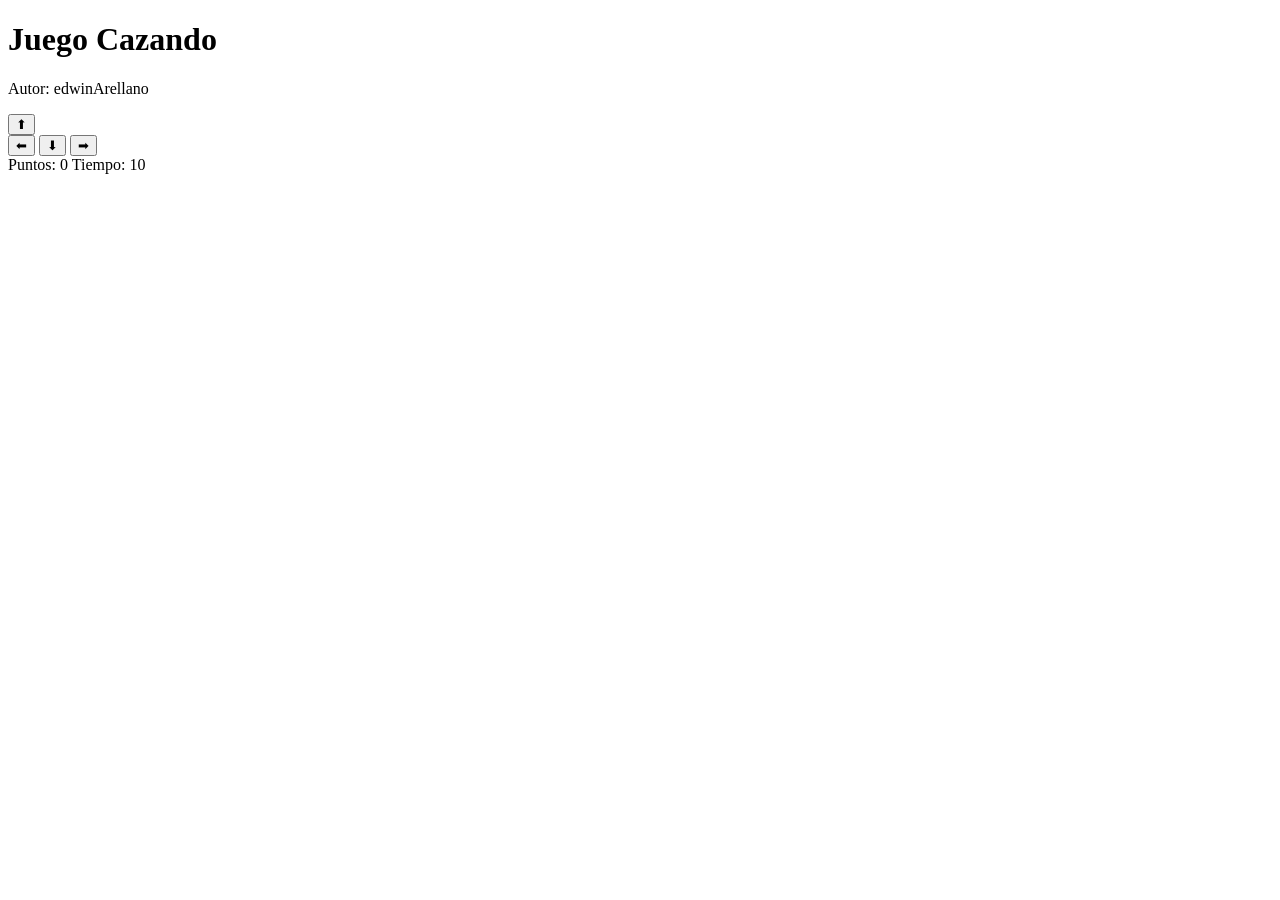
==== cazando.html @ c3a31db0 "Agrego archivos iniciales del juego cazando" ====
<!DOCTYPE html>
<html>
<head>
  <title>Juego Cazando</title>
  <link rel="stylesheet" href="cazando.css">
</head>
<body>

  <h1>Juego Cazando</h1>
  <p>Autor: edwinArellano</p>


  <div class="controles">
    <button>⬆</button>
    <br>
    <button>⬅</button>
    <button>⬇</button>
    <button>➡</button>
  </div>


  <div class="panel">
    <span>Puntos: <span id="puntos">0</span></span>
    <span>Tiempo: <span id="tiempo">10</span></span>
  </div>

  <p id="mensaje"></p>


</body>
</html>
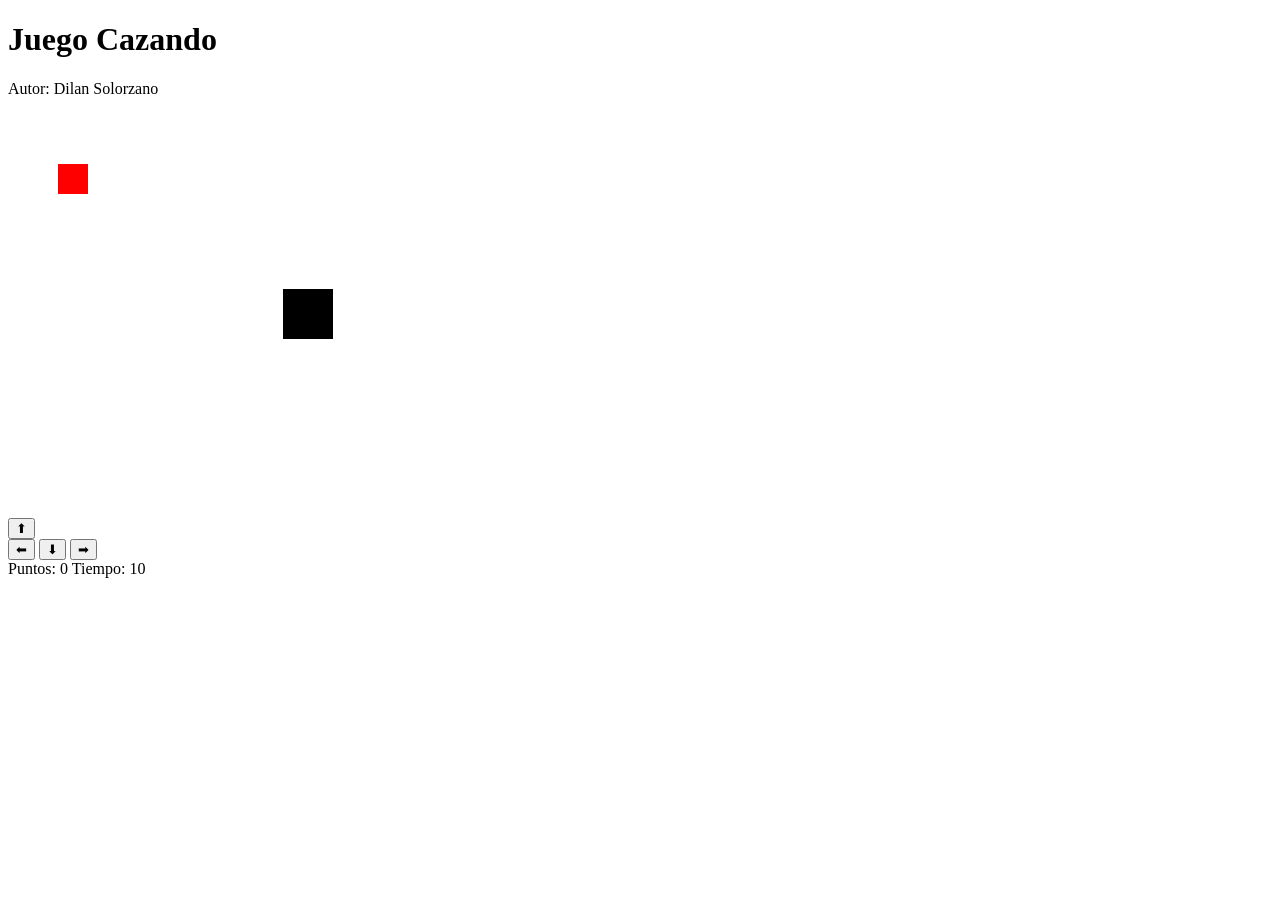
==== commit ff66258d: "Juego cazando V2" ====
--- a/cazando.html
+++ b/cazando.html
@@ -1,31 +1,33 @@
 <!DOCTYPE html>
 <html>
+ 
 <head>
   <title>Juego Cazando</title>
   <link rel="stylesheet" href="cazando.css">
 </head>
+ 
 <body>
-
+ 
   <h1>Juego Cazando</h1>
-  <p>Autor: edwinArellano</p>
-
-
+  <p>Autor: Dilan Solorzano</p>
+ 
+  <canvas id="juego" width="600" height="400"></canvas>
   <div class="controles">
-    <button>⬆</button>
+    <button id="btnArriba">⬆</button>
     <br>
-    <button>⬅</button>
-    <button>⬇</button>
-    <button>➡</button>
+    <button id="btnIzquierda">⬅</button>
+    <button id="btnAbajo">⬇</button>
+    <button id="btnDerecha">➡</button>
   </div>
-
-
+ 
+ 
   <div class="panel">
     <span>Puntos: <span id="puntos">0</span></span>
     <span>Tiempo: <span id="tiempo">10</span></span>
   </div>
-
+ 
   <p id="mensaje"></p>
-
-
+  <script src="cazando.js"></script>
 </body>
+ 
 </html>
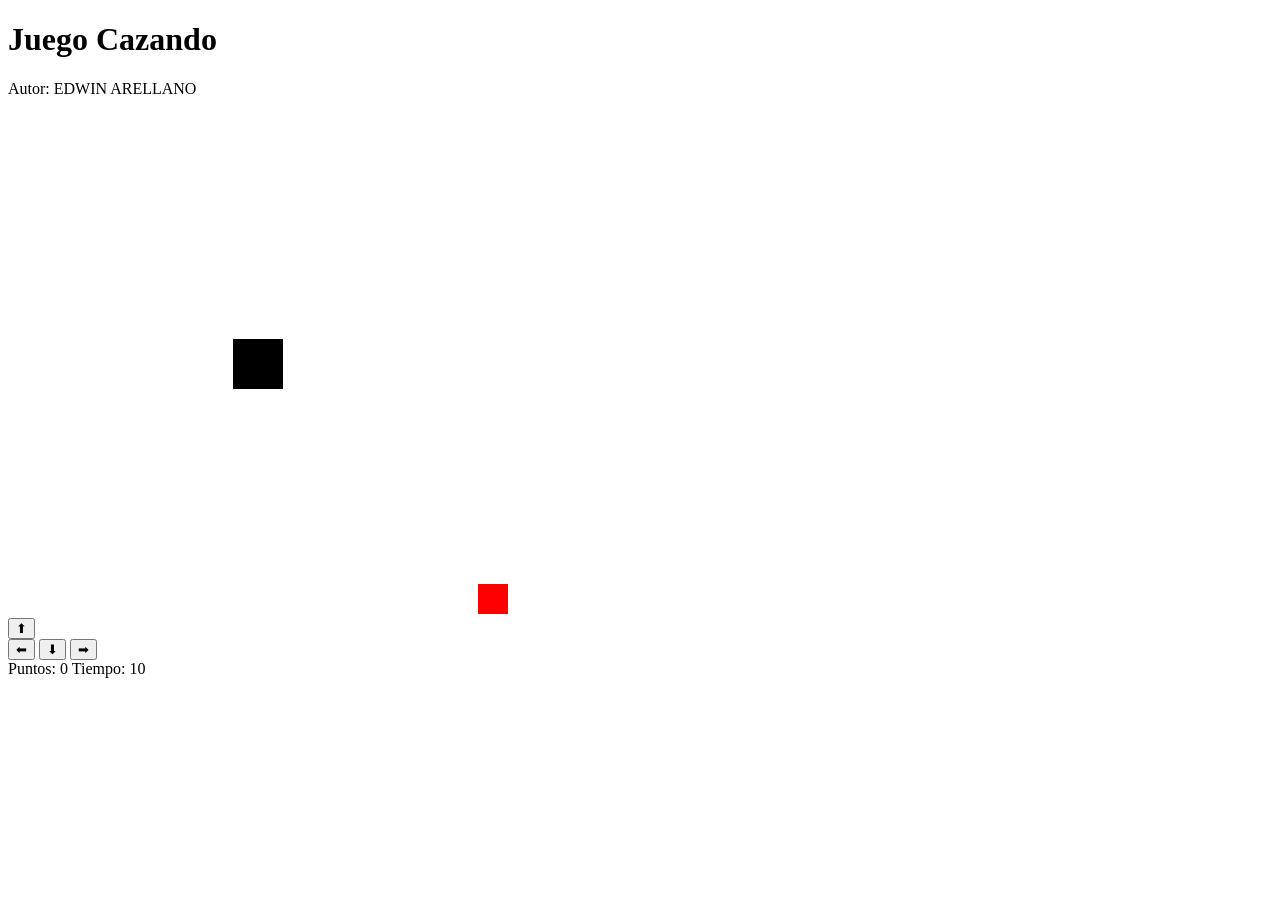
==== commit 10582bf2: "CORRECCION PARTE 1 FINAL" ====
--- a/cazando.html
+++ b/cazando.html
@@ -6,12 +6,12 @@
   <link rel="stylesheet" href="cazando.css">
 </head>
  
-<body>
+<body onload="iniciarJuego();">
  
   <h1>Juego Cazando</h1>
-  <p>Autor: Dilan Solorzano</p>
+  <p>Autor: EDWIN ARELLANO</p>
  
-  <canvas id="juego" width="600" height="400"></canvas>
+  <canvas id="areaJuego" width="500" height="500"></canvas>
   <div class="controles">
     <button id="btnArriba">⬆</button>
     <br>
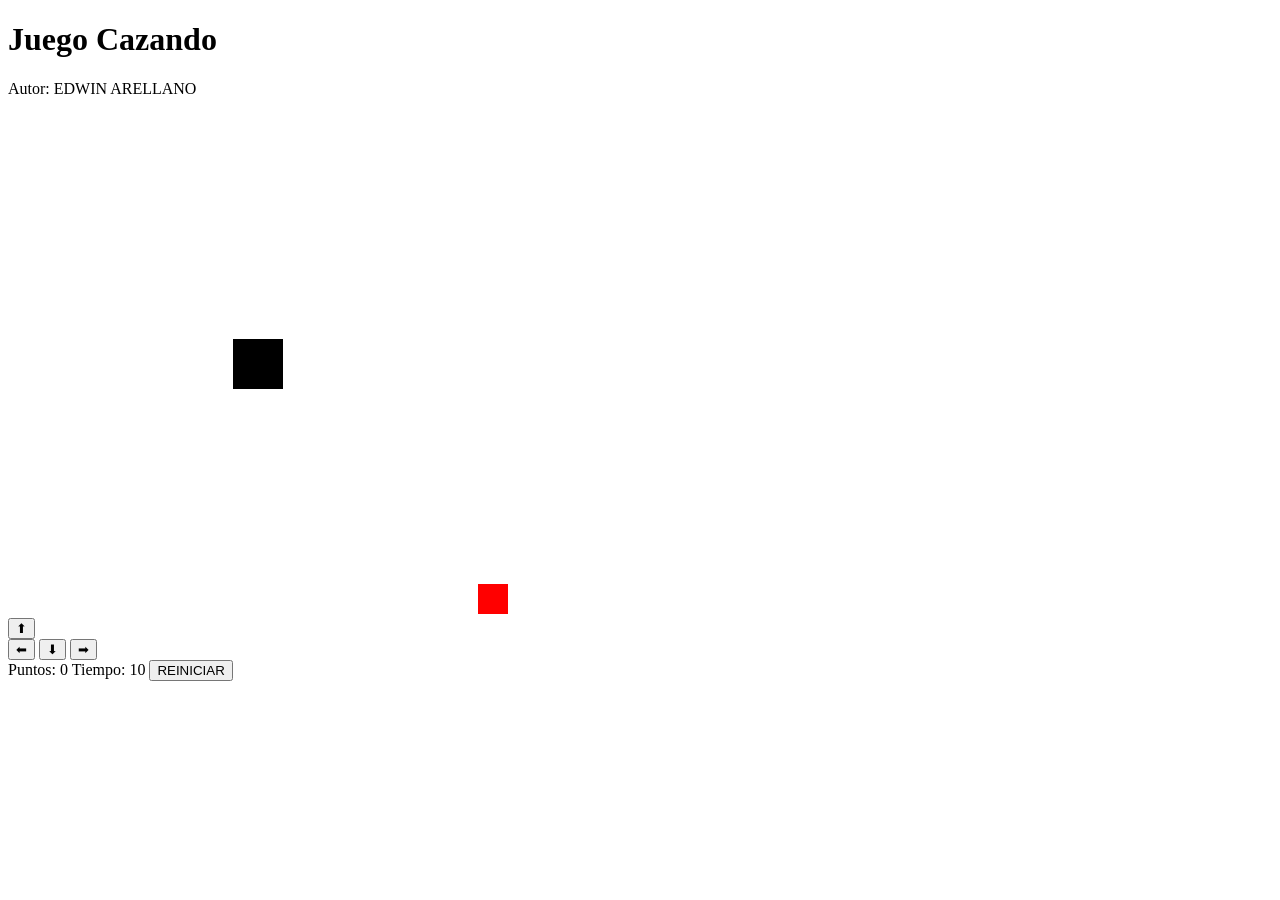
==== commit 67683739: "TAREA FINAL" ====
--- a/cazando.html
+++ b/cazando.html
@@ -4,6 +4,7 @@
 <head>
   <title>Juego Cazando</title>
   <link rel="stylesheet" href="cazando.css">
+  
 </head>
  
 <body onload="iniciarJuego();">
@@ -18,16 +19,19 @@
     <button id="btnIzquierda">⬅</button>
     <button id="btnAbajo">⬇</button>
     <button id="btnDerecha">➡</button>
+    
   </div>
  
  
   <div class="panel">
     <span>Puntos: <span id="puntos">0</span></span>
     <span>Tiempo: <span id="tiempo">10</span></span>
+    <button onclick="reiniciar()">REINICIAR</button>
   </div>
  
   <p id="mensaje"></p>
   <script src="cazando.js"></script>
+  <script src="utils.js"></script>
 </body>
  
 </html>
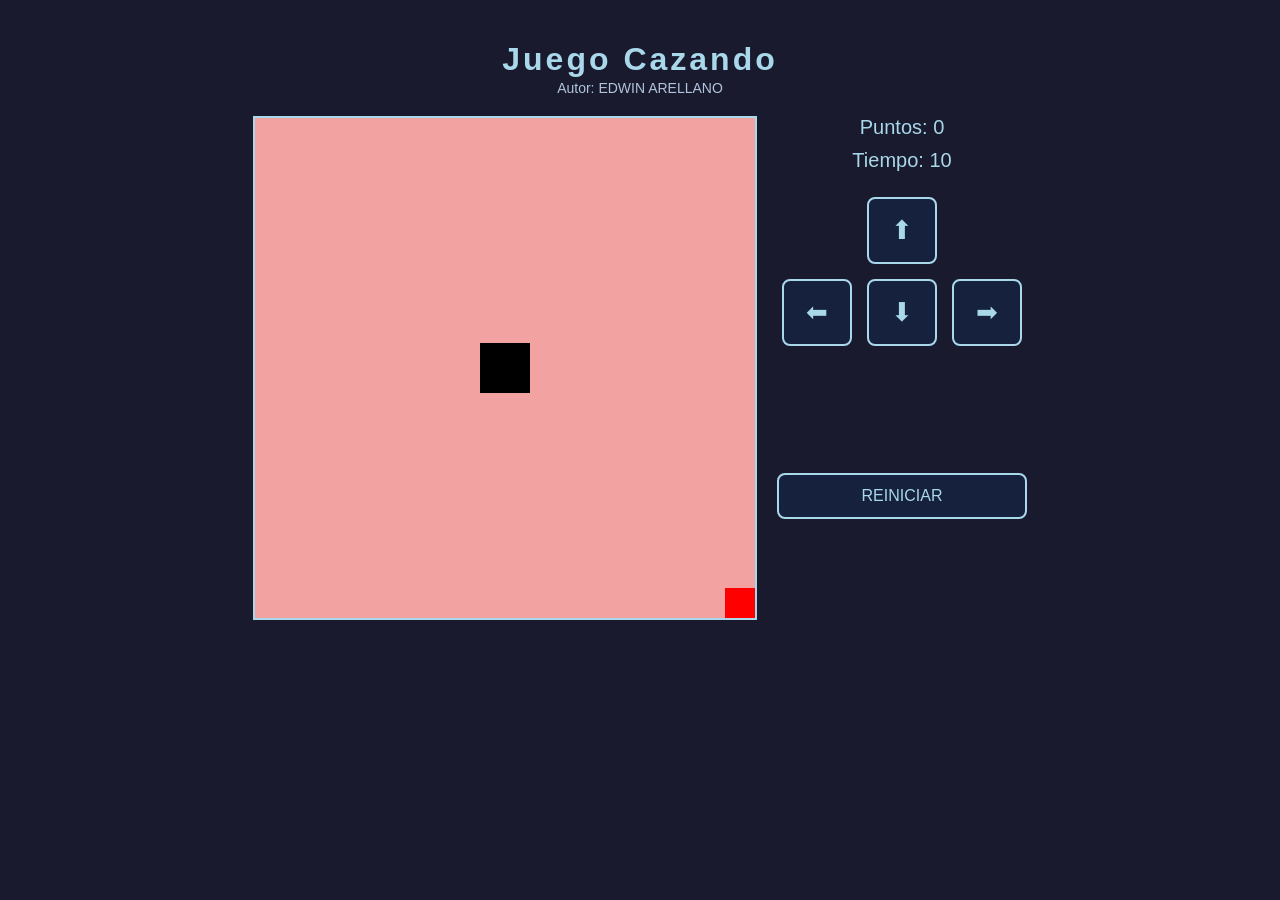
==== commit 590d09b2: "TALLER 1/PARTE 3 -- PARTE 1" ====
--- a/cazando.html
+++ b/cazando.html
@@ -1,37 +1,40 @@
 <!DOCTYPE html>
 <html>
- 
+
 <head>
   <title>Juego Cazando</title>
   <link rel="stylesheet" href="cazando.css">
-  
 </head>
- 
+
 <body onload="iniciarJuego();">
- 
+
   <h1>Juego Cazando</h1>
   <p>Autor: EDWIN ARELLANO</p>
- 
-  <canvas id="areaJuego" width="500" height="500"></canvas>
-  <div class="controles">
-    <button id="btnArriba">⬆</button>
-    <br>
-    <button id="btnIzquierda">⬅</button>
-    <button id="btnAbajo">⬇</button>
-    <button id="btnDerecha">➡</button>
-    
+
+  <div class="juego-wrapper">
+    <canvas id="areaJuego" width="500" height="500"></canvas>
+
+    <div class="panel-derecho">
+      <div class="panel">
+        <span>Puntos: <span id="puntos">0</span></span>
+        <span>Tiempo: <span id="tiempo">10</span></span>
+      </div>
+
+      <div class="controles">
+        <button id="btnArriba">⬆</button>
+        <br>
+        <button id="btnIzquierda">⬅</button>
+        <button id="btnAbajo">⬇</button>
+        <button id="btnDerecha">➡</button>
+      </div>
+
+      <button id="btnReiniciar" onclick="reiniciar()">REINICIAR</button>
+    </div>
   </div>
- 
- 
-  <div class="panel">
-    <span>Puntos: <span id="puntos">0</span></span>
-    <span>Tiempo: <span id="tiempo">10</span></span>
-    <button onclick="reiniciar()">REINICIAR</button>
-  </div>
- 
+
   <p id="mensaje"></p>
   <script src="cazando.js"></script>
   <script src="utils.js"></script>
 </body>
- 
+
 </html>
--- a/cazando.css
+++ b/cazando.css
@@ -0,0 +1,101 @@
+body {
+  text-align: center;
+  font-family: Arial, sans-serif;
+  background: #1a1a2e;
+  margin: 0;
+  padding: 20px;
+  color: #e0e0e0;
+}
+
+h1 {
+  font-size: 32px;
+  color: #a8d8ea;
+  letter-spacing: 3px;
+  margin-bottom: 2px;
+}
+
+p {
+  color: #b0c4de;
+  font-size: 14px;
+  margin-top: 0;
+}
+
+.juego-wrapper {
+  display: flex;
+  justify-content: center;
+  align-items: flex-start;
+  gap: 20px;
+  margin-top: 20px;
+}
+
+.panel-derecho {
+  display: flex;
+  flex-direction: column;
+  align-items: center;
+  gap: 20px;
+}
+
+.panel {
+  font-size: 20px;
+  display: flex;
+  flex-direction: column;
+  gap: 10px;
+  color: #a8d8ea;
+}
+
+canvas {
+  background: #f3a2a2;
+  border: 2px solid #a8d8ea;
+}
+
+.controles {
+  display: grid;
+  grid-template-columns: repeat(3, 1fr);
+  grid-template-rows: repeat(3, 1fr);
+  gap: 5px;
+}
+
+#btnArriba {
+  grid-column: 2;
+  grid-row: 1;
+}
+
+#btnIzquierda {
+  grid-column: 1;
+  grid-row: 2;
+}
+
+#btnAbajo {
+  grid-column: 2;
+  grid-row: 2;
+}
+
+#btnDerecha {
+  grid-column: 3;
+  grid-row: 2;
+}
+
+button {
+  margin: 5px;
+  padding: 16px 22px;
+  font-size: 26px;
+  cursor: pointer;
+  background: #16213e;
+  color: #a8d8ea;
+  border: 2px solid #a8d8ea;
+  border-radius: 8px;
+}
+
+#btnReiniciar {
+  margin-top: 20px;
+  width: 100%;
+  font-size: 16px;
+  padding: 12px;
+}
+
+#mensaje {
+  font-size: 20px;
+  font-weight: bold;
+  color: #f4a261;
+  margin-top: 15px;
+}
